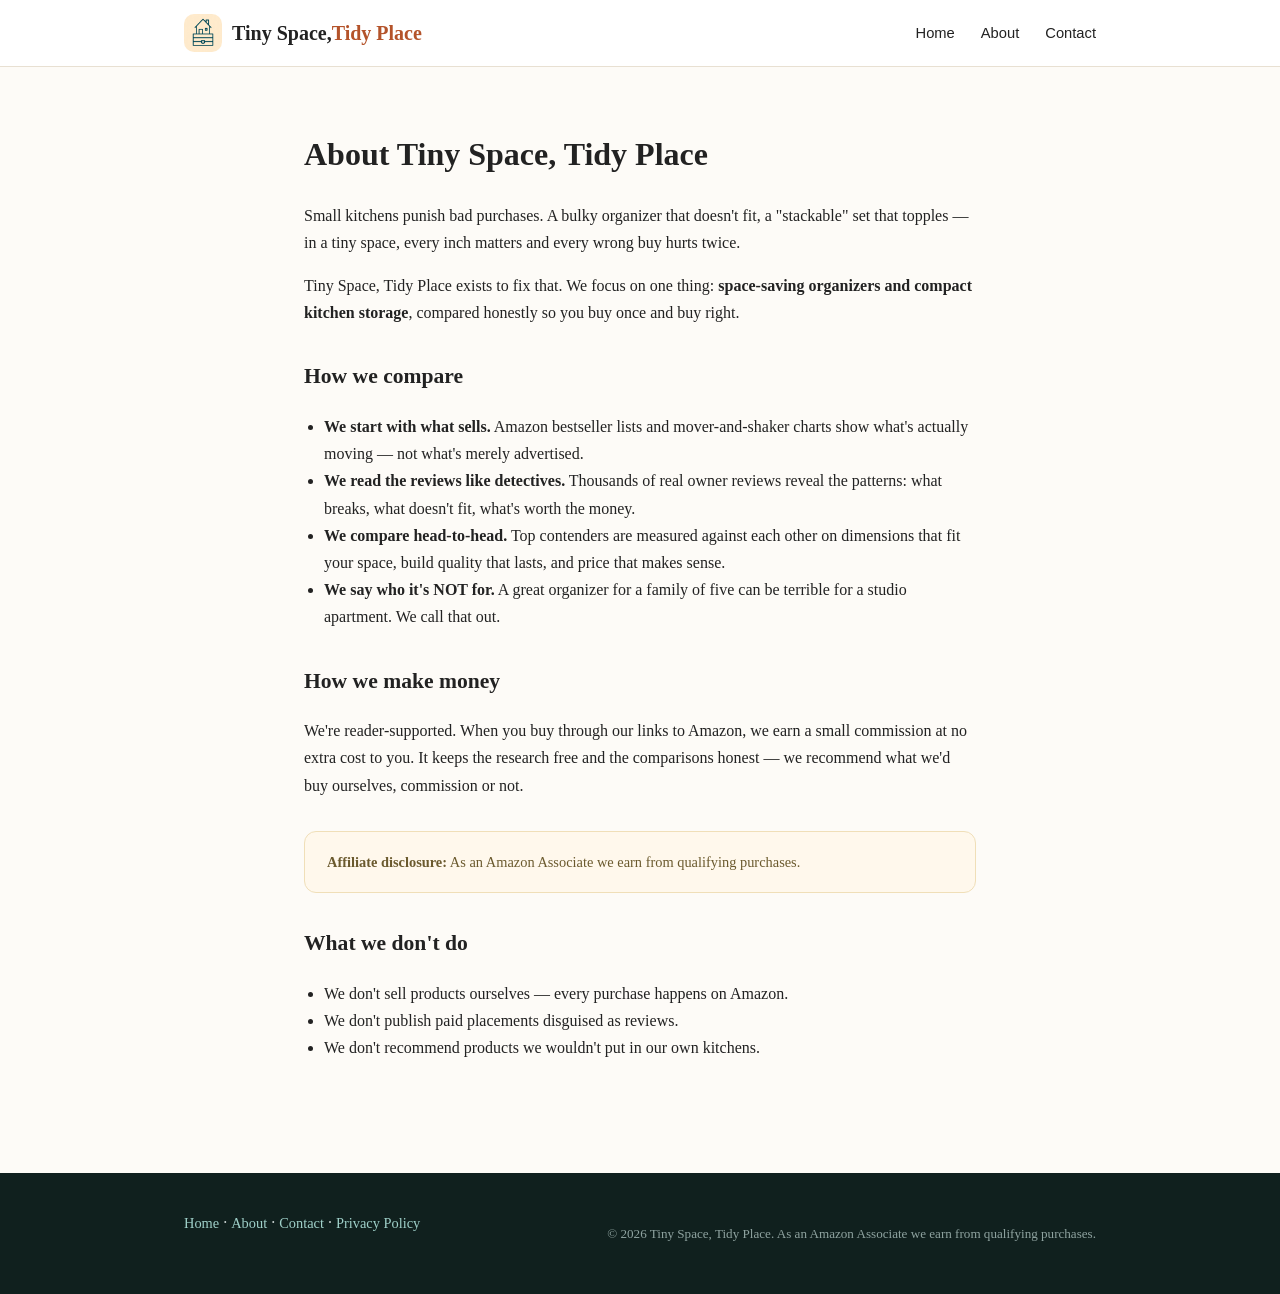
==== about.html @ 17ab2538 "Tiny Space, Tidy Place v2 — full comparison website (logo, 4 category hubs, about, contact, privacy," ====
<!DOCTYPE html>
<html lang="en">
<head>
<meta charset="utf-8">
<meta name="viewport" content="width=device-width, initial-scale=1">
<title>About — Tiny Space, Tidy Place</title>
<meta name="description" content="How Tiny Space, Tidy Place researches and compares small-kitchen organizers.">
<link rel="stylesheet" href="styles.css">
<link rel="icon" href="[data-uri]">
</head>
<body>
<header class="site-header">
  <div class="wrap">
    <a class="brand" href="index.html"><span class="logo-mark" role="img" aria-label="Tiny Space, Tidy Place logo"></span>Tiny Space, <span>Tidy Place</span></a>
    <nav class="main">
      <a href="index.html">Home</a>
      <a href="about.html">About</a>
      <a href="contact.html">Contact</a>
    </nav>
  </div>
</header>

<article class="prose">
  <h1>About Tiny Space, Tidy Place</h1>
  <p>Small kitchens punish bad purchases. A bulky organizer that doesn't fit, a "stackable" set that topples — in a tiny space, every inch matters and every wrong buy hurts twice.</p>
  <p>Tiny Space, Tidy Place exists to fix that. We focus on one thing: <strong>space-saving organizers and compact kitchen storage</strong>, compared honestly so you buy once and buy right.</p>

  <h2>How we compare</h2>
  <ul>
    <li><strong>We start with what sells.</strong> Amazon bestseller lists and mover-and-shaker charts show what's actually moving — not what's merely advertised.</li>
    <li><strong>We read the reviews like detectives.</strong> Thousands of real owner reviews reveal the patterns: what breaks, what doesn't fit, what's worth the money.</li>
    <li><strong>We compare head-to-head.</strong> Top contenders are measured against each other on dimensions that fit your space, build quality that lasts, and price that makes sense.</li>
    <li><strong>We say who it's NOT for.</strong> A great organizer for a family of five can be terrible for a studio apartment. We call that out.</li>
  </ul>

  <h2>How we make money</h2>
  <p>We're reader-supported. When you buy through our links to Amazon, we earn a small commission at no extra cost to you. It keeps the research free and the comparisons honest — we recommend what we'd buy ourselves, commission or not.</p>
  <div class="disclosure"><strong>Affiliate disclosure:</strong> As an Amazon Associate we earn from qualifying purchases.</div>

  <h2>What we don't do</h2>
  <ul>
    <li>We don't sell products ourselves — every purchase happens on Amazon.</li>
    <li>We don't publish paid placements disguised as reviews.</li>
    <li>We don't recommend products we wouldn't put in our own kitchens.</li>
  </ul>
</article>

<footer class="site">
  <div class="wrap">
    <div>
      <a href="index.html">Home</a> · <a href="about.html">About</a> · <a href="contact.html">Contact</a> · <a href="privacy-policy.html">Privacy Policy</a>
    </div>
    <p>© 2026 Tiny Space, Tidy Place. As an Amazon Associate we earn from qualifying purchases.</p>
  </div>
</footer>
</body>
</html>
---- styles.css ----
/* Tiny Space, Tidy Place — shared styles */
:root{
  --cream:#FDFBF7; --ink:#222; --muted:#666;
  --teal:#0f766e; --teal-dark:#0b5f59;
  --terra:#b4532a; --line:#e8e0d2;
}
*{box-sizing:border-box}
body{font-family:Georgia,'Times New Roman',serif;margin:0;background:var(--cream);color:var(--ink);line-height:1.7}
.wrap{max-width:960px;margin:0 auto;padding:0 24px}
a{color:var(--teal)}
/* header */
.site-header{background:#fff;border-bottom:1px solid var(--line);position:sticky;top:0;z-index:10}
.site-header .wrap{display:flex;align-items:center;justify-content:space-between;padding:14px 24px}
.brand{font-size:1.25rem;font-weight:bold;color:var(--ink);text-decoration:none}
.brand span{color:var(--terra)}
nav.main a{margin-left:22px;text-decoration:none;color:var(--ink);font-family:Arial,Helvetica,sans-serif;font-size:.92rem}
nav.main a:hover{color:var(--teal)}
/* hero */
.hero{text-align:center;padding:64px 24px 48px}
.hero h1{font-size:2.4rem;margin:.2rem 0;line-height:1.25}
.hero h1 em{color:var(--terra);font-style:normal}
.hero p.lead{font-size:1.12rem;color:var(--muted);max-width:640px;margin:12px auto 0}
.btn{display:inline-block;margin:20px 8px 0;padding:13px 30px;border-radius:999px;background:var(--teal);color:#fff;text-decoration:none;font-family:Arial,Helvetica,sans-serif;font-size:.95rem}
.btn:hover{background:var(--teal-dark)}
.btn.ghost{background:transparent;color:var(--teal);border:2px solid var(--teal)}
/* sections */
.section{padding:40px 0}
.section h2{font-size:1.6rem;text-align:center;margin-bottom:8px}
.section p.sub{text-align:center;color:var(--muted);max-width:640px;margin:0 auto 28px}
.cards{display:grid;grid-template-columns:repeat(auto-fit,minmax(210px,1fr));gap:18px}
.card{background:#fff;border:1px solid var(--line);border-radius:14px;padding:24px;text-decoration:none;color:var(--ink);display:block}
.card:hover{border-color:var(--teal)}
.card .icon{font-size:2rem}
.card h3{margin:10px 0 6px;font-size:1.1rem}
.card p{margin:0;color:var(--muted);font-size:.93rem}
/* steps */
.steps{display:grid;grid-template-columns:repeat(auto-fit,minmax(220px,1fr));gap:18px;margin-top:8px}
.step{background:#fff;border:1px solid var(--line);border-radius:14px;padding:24px}
.step .n{display:inline-flex;width:34px;height:34px;border-radius:50%;background:var(--terra);color:#fff;align-items:center;justify-content:center;font-family:Arial;font-weight:bold}
.step h3{margin:10px 0 6px;font-size:1.05rem}
.step p{margin:0;color:var(--muted);font-size:.93rem}
/* disclosure */
.disclosure{background:#fff8ec;border:1px solid #f0dfb8;border-radius:12px;padding:18px 22px;font-size:.9rem;color:#6b5a2e;margin:32px 0}
/* footer */
footer.site{background:#10201e;color:#cfd8d6;margin-top:56px}
footer.site .wrap{padding:36px 24px;display:flex;flex-wrap:wrap;gap:24px;justify-content:space-between}
footer.site a{color:#9fd0c9;text-decoration:none;font-size:.9rem}
footer.site p{font-size:.82rem;color:#8fa3a0;max-width:560px}
/* article-ish */
.prose{max-width:720px;margin:0 auto;padding:40px 24px}
.prose h1{font-size:2rem;line-height:1.3}
.prose h2{font-size:1.35rem;margin-top:2rem}
.prose ul{padding-left:20px}
.note{background:#eef7f6;border-left:4px solid var(--teal);padding:14px 18px;border-radius:0 10px 10px 0;font-size:.95rem;margin:24px 0}
@media(max-width:640px){.hero h1{font-size:1.8rem}nav.main a{margin-left:12px}}
.brand{display:inline-flex;align-items:center}
.brand .logo-mark{display:inline-block;width:38px;height:38px;margin-right:10px;border-radius:10px;background:url([data-uri]) center/cover no-repeat;flex:none}
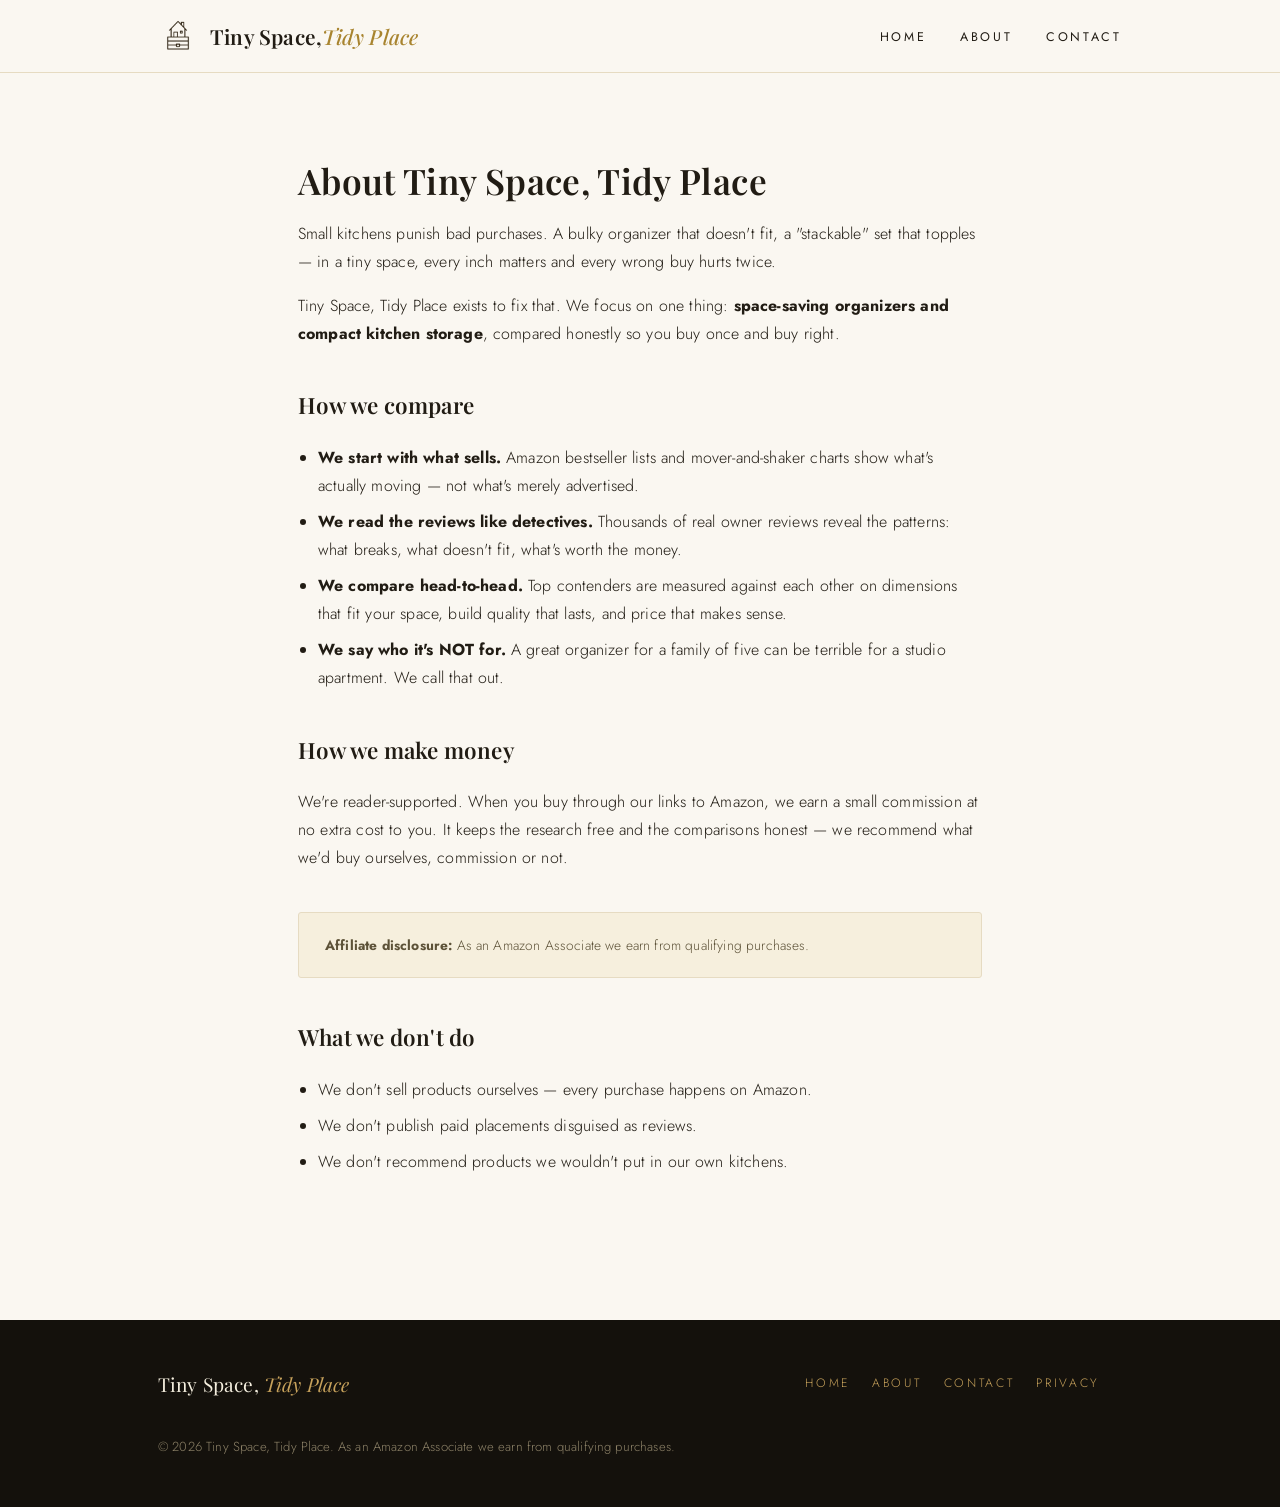
==== commit ff5661fe: "Luxury identity redesign — Playfair Display + Jost, ivory/charcoal/gold palette, bronze logo" ====
--- a/about.html
+++ b/about.html
@@ -3,10 +3,13 @@
 <head>
 <meta charset="utf-8">
 <meta name="viewport" content="width=device-width, initial-scale=1">
+<link rel="preconnect" href="https://fonts.googleapis.com">
+<link rel="preconnect" href="https://fonts.gstatic.com" crossorigin>
+<link href="https://fonts.googleapis.com/css2?family=Playfair+Display:ital,wght@0,500;0,600;0,700;1,500;1,600&family=Jost:wght@300;400;500&display=swap" rel="stylesheet">
 <title>About — Tiny Space, Tidy Place</title>
 <meta name="description" content="How Tiny Space, Tidy Place researches and compares small-kitchen organizers.">
 <link rel="stylesheet" href="styles.css">
-<link rel="icon" href="[data-uri]">
+<link rel="icon" href="[data-uri]">
 </head>
 <body>
 <header class="site-header">
@@ -47,9 +50,10 @@
 
 <footer class="site">
   <div class="wrap">
-    <div>
-      <a href="index.html">Home</a> · <a href="about.html">About</a> · <a href="contact.html">Contact</a> · <a href="privacy-policy.html">Privacy Policy</a>
-    </div>
+    <div class="fbrand">Tiny Space, <span>Tidy Place</span></div>
+    <nav>
+      <a href="index.html">Home</a><a href="about.html">About</a><a href="contact.html">Contact</a><a href="privacy-policy.html">Privacy</a>
+    </nav>
     <p>© 2026 Tiny Space, Tidy Place. As an Amazon Associate we earn from qualifying purchases.</p>
   </div>
 </footer>
--- a/styles.css
+++ b/styles.css
@@ -1,57 +1,69 @@
-/* Tiny Space, Tidy Place — shared styles */
+/* Tiny Space, Tidy Place — luxury identity */
 :root{
-  --cream:#FDFBF7; --ink:#222; --muted:#666;
-  --teal:#0f766e; --teal-dark:#0b5f59;
-  --terra:#b4532a; --line:#e8e0d2;
+  --ivory:#FAF7F1; --paper:#FFFFFF;
+  --ink:#211C14; --muted:#6F6450;
+  --gold:#A8842F; --gold-bright:#C6A15B;
+  --charcoal:#14110C; --line:#E6DBC2; --line-soft:#F0E8D4;
 }
 *{box-sizing:border-box}
-body{font-family:Georgia,'Times New Roman',serif;margin:0;background:var(--cream);color:var(--ink);line-height:1.7}
-.wrap{max-width:960px;margin:0 auto;padding:0 24px}
-a{color:var(--teal)}
+body{font-family:'Jost','Avenir Next','Segoe UI',Arial,sans-serif;margin:0;background:var(--ivory);color:var(--ink);line-height:1.75;font-weight:300;letter-spacing:.01em}
+.wrap{max-width:1020px;margin:0 auto;padding:0 28px}
+a{color:var(--gold)}
+h1,h2,h3,.brand{font-family:'Playfair Display',Georgia,'Times New Roman',serif;font-weight:600;letter-spacing:.01em}
+::selection{background:var(--gold-bright);color:#fff}
+/* eyebrow label */
+.eyebrow{font-family:'Jost',Arial,sans-serif;font-size:.72rem;letter-spacing:.32em;text-transform:uppercase;color:var(--gold);font-weight:500;margin:0 0 18px}
 /* header */
-.site-header{background:#fff;border-bottom:1px solid var(--line);position:sticky;top:0;z-index:10}
-.site-header .wrap{display:flex;align-items:center;justify-content:space-between;padding:14px 24px}
-.brand{font-size:1.25rem;font-weight:bold;color:var(--ink);text-decoration:none}
-.brand span{color:var(--terra)}
-nav.main a{margin-left:22px;text-decoration:none;color:var(--ink);font-family:Arial,Helvetica,sans-serif;font-size:.92rem}
-nav.main a:hover{color:var(--teal)}
+.site-header{background:var(--ivory);border-bottom:1px solid var(--line);position:sticky;top:0;z-index:10}
+.site-header .wrap{display:flex;align-items:center;justify-content:space-between;padding:16px 28px}
+.brand{display:inline-flex;align-items:center;text-decoration:none;color:var(--ink);font-size:1.3rem}
+.brand .logo-mark{display:inline-block;width:40px;height:40px;margin-right:12px;background:url([data-uri]) center/contain no-repeat;flex:none}
+.brand span{color:var(--gold);font-style:italic;font-weight:500}
+nav.main a{margin-left:28px;text-decoration:none;color:var(--ink);font-size:.78rem;letter-spacing:.22em;text-transform:uppercase;font-weight:400}
+nav.main a:hover{color:var(--gold)}
 /* hero */
-.hero{text-align:center;padding:64px 24px 48px}
-.hero h1{font-size:2.4rem;margin:.2rem 0;line-height:1.25}
-.hero h1 em{color:var(--terra);font-style:normal}
-.hero p.lead{font-size:1.12rem;color:var(--muted);max-width:640px;margin:12px auto 0}
-.btn{display:inline-block;margin:20px 8px 0;padding:13px 30px;border-radius:999px;background:var(--teal);color:#fff;text-decoration:none;font-family:Arial,Helvetica,sans-serif;font-size:.95rem}
-.btn:hover{background:var(--teal-dark)}
-.btn.ghost{background:transparent;color:var(--teal);border:2px solid var(--teal)}
+.hero{text-align:center;padding:88px 28px 64px;position:relative}
+.hero::after{content:"";display:block;width:64px;height:1px;background:var(--gold);margin:36px auto 0}
+.hero h1{font-size:2.9rem;margin:.2rem auto;line-height:1.25;max-width:760px;font-weight:600}
+.hero h1 em{color:var(--gold);font-style:italic;font-weight:500}
+.hero p.lead{font-size:1.08rem;color:var(--muted);max-width:620px;margin:18px auto 0;font-weight:300}
+/* buttons */
+.btn{display:inline-block;margin:26px 8px 0;padding:14px 38px;background:var(--charcoal);color:#F5EFDF;text-decoration:none;font-size:.76rem;letter-spacing:.26em;text-transform:uppercase;font-weight:400;border:1px solid var(--charcoal);transition:all .25s}
+.btn:hover{background:transparent;color:var(--charcoal)}
+.btn.ghost{background:transparent;color:var(--gold);border:1px solid var(--gold)}
+.btn.ghost:hover{background:var(--gold);color:#fff}
 /* sections */
-.section{padding:40px 0}
-.section h2{font-size:1.6rem;text-align:center;margin-bottom:8px}
-.section p.sub{text-align:center;color:var(--muted);max-width:640px;margin:0 auto 28px}
-.cards{display:grid;grid-template-columns:repeat(auto-fit,minmax(210px,1fr));gap:18px}
-.card{background:#fff;border:1px solid var(--line);border-radius:14px;padding:24px;text-decoration:none;color:var(--ink);display:block}
-.card:hover{border-color:var(--teal)}
-.card .icon{font-size:2rem}
-.card h3{margin:10px 0 6px;font-size:1.1rem}
-.card p{margin:0;color:var(--muted);font-size:.93rem}
+.section{padding:56px 0}
+.section h2{font-size:1.9rem;text-align:center;margin:0 0 10px;font-weight:600}
+.section p.sub{text-align:center;color:var(--muted);max-width:620px;margin:0 auto 40px;font-weight:300}
+/* cards */
+.cards{display:grid;grid-template-columns:repeat(auto-fit,minmax(215px,1fr));gap:22px}
+.card{background:var(--paper);border:1px solid var(--line);border-radius:3px;padding:34px 28px;text-decoration:none;color:var(--ink);display:block;border-top:2px solid var(--gold);transition:transform .25s,box-shadow .25s}
+.card:hover{transform:translateY(-3px);box-shadow:0 14px 34px rgba(33,28,20,.08)}
+.card .numeral{font-family:'Playfair Display',Georgia,serif;font-style:italic;font-size:1.5rem;color:var(--gold)}
+.card h3{margin:14px 0 8px;font-size:1.18rem;font-weight:600}
+.card p{margin:0;color:var(--muted);font-size:.92rem;font-weight:300}
 /* steps */
-.steps{display:grid;grid-template-columns:repeat(auto-fit,minmax(220px,1fr));gap:18px;margin-top:8px}
-.step{background:#fff;border:1px solid var(--line);border-radius:14px;padding:24px}
-.step .n{display:inline-flex;width:34px;height:34px;border-radius:50%;background:var(--terra);color:#fff;align-items:center;justify-content:center;font-family:Arial;font-weight:bold}
-.step h3{margin:10px 0 6px;font-size:1.05rem}
-.step p{margin:0;color:var(--muted);font-size:.93rem}
+.steps{display:grid;grid-template-columns:repeat(auto-fit,minmax(230px,1fr));gap:0;margin-top:8px;border-top:1px solid var(--line);border-bottom:1px solid var(--line)}
+.step{padding:34px 30px;border-left:1px solid var(--line)}
+.step:first-child{border-left:none}
+.step .n{font-family:'Playfair Display',Georgia,serif;font-style:italic;font-size:2rem;color:var(--gold)}
+.step h3{margin:12px 0 8px;font-size:1.08rem}
+.step p{margin:0;color:var(--muted);font-size:.92rem;font-weight:300}
 /* disclosure */
-.disclosure{background:#fff8ec;border:1px solid #f0dfb8;border-radius:12px;padding:18px 22px;font-size:.9rem;color:#6b5a2e;margin:32px 0}
+.disclosure{background:#F6EFDD;border:1px solid var(--line);border-radius:3px;padding:20px 26px;font-size:.86rem;color:#5d5238;margin:40px 0;font-weight:300}
 /* footer */
-footer.site{background:#10201e;color:#cfd8d6;margin-top:56px}
-footer.site .wrap{padding:36px 24px;display:flex;flex-wrap:wrap;gap:24px;justify-content:space-between}
-footer.site a{color:#9fd0c9;text-decoration:none;font-size:.9rem}
-footer.site p{font-size:.82rem;color:#8fa3a0;max-width:560px}
-/* article-ish */
-.prose{max-width:720px;margin:0 auto;padding:40px 24px}
-.prose h1{font-size:2rem;line-height:1.3}
-.prose h2{font-size:1.35rem;margin-top:2rem}
+footer.site{background:var(--charcoal);color:#B9AE97;margin-top:72px}
+footer.site .wrap{padding:48px 28px;display:flex;flex-wrap:wrap;gap:28px;justify-content:space-between;align-items:flex-start}
+footer.site .fbrand{font-family:'Playfair Display',Georgia,serif;font-size:1.2rem;color:#F5EFDF}
+footer.site .fbrand span{color:var(--gold-bright);font-style:italic}
+footer.site nav a{color:var(--gold-bright);text-decoration:none;font-size:.76rem;letter-spacing:.22em;text-transform:uppercase;margin-right:22px}
+footer.site p{font-size:.82rem;color:#8d8268;max-width:600px;font-weight:300;flex-basis:100%;margin:6px 0 0}
+/* article */
+.prose{max-width:740px;margin:0 auto;padding:56px 28px}
+.prose h1{font-size:2.2rem;line-height:1.3;margin-bottom:.4rem}
+.prose h2{font-size:1.4rem;margin-top:2.4rem;color:var(--ink)}
 .prose ul{padding-left:20px}
-.note{background:#eef7f6;border-left:4px solid var(--teal);padding:14px 18px;border-radius:0 10px 10px 0;font-size:.95rem;margin:24px 0}
-@media(max-width:640px){.hero h1{font-size:1.8rem}nav.main a{margin-left:12px}}
-.brand{display:inline-flex;align-items:center}
-.brand .logo-mark{display:inline-block;width:38px;height:38px;margin-right:10px;border-radius:10px;background:url([data-uri]) center/cover no-repeat;flex:none}
+.prose li{margin-bottom:.5rem}
+.note{background:#F6EFDD;border-left:2px solid var(--gold);padding:16px 22px;font-size:.94rem;margin:28px 0;color:#5d5238}
+@media(max-width:640px){.hero h1{font-size:2rem}.hero{padding:60px 24px 48px}nav.main a{margin-left:14px;letter-spacing:.12em}.step{border-left:none;border-top:1px solid var(--line)}.step:first-child{border-top:none}}
